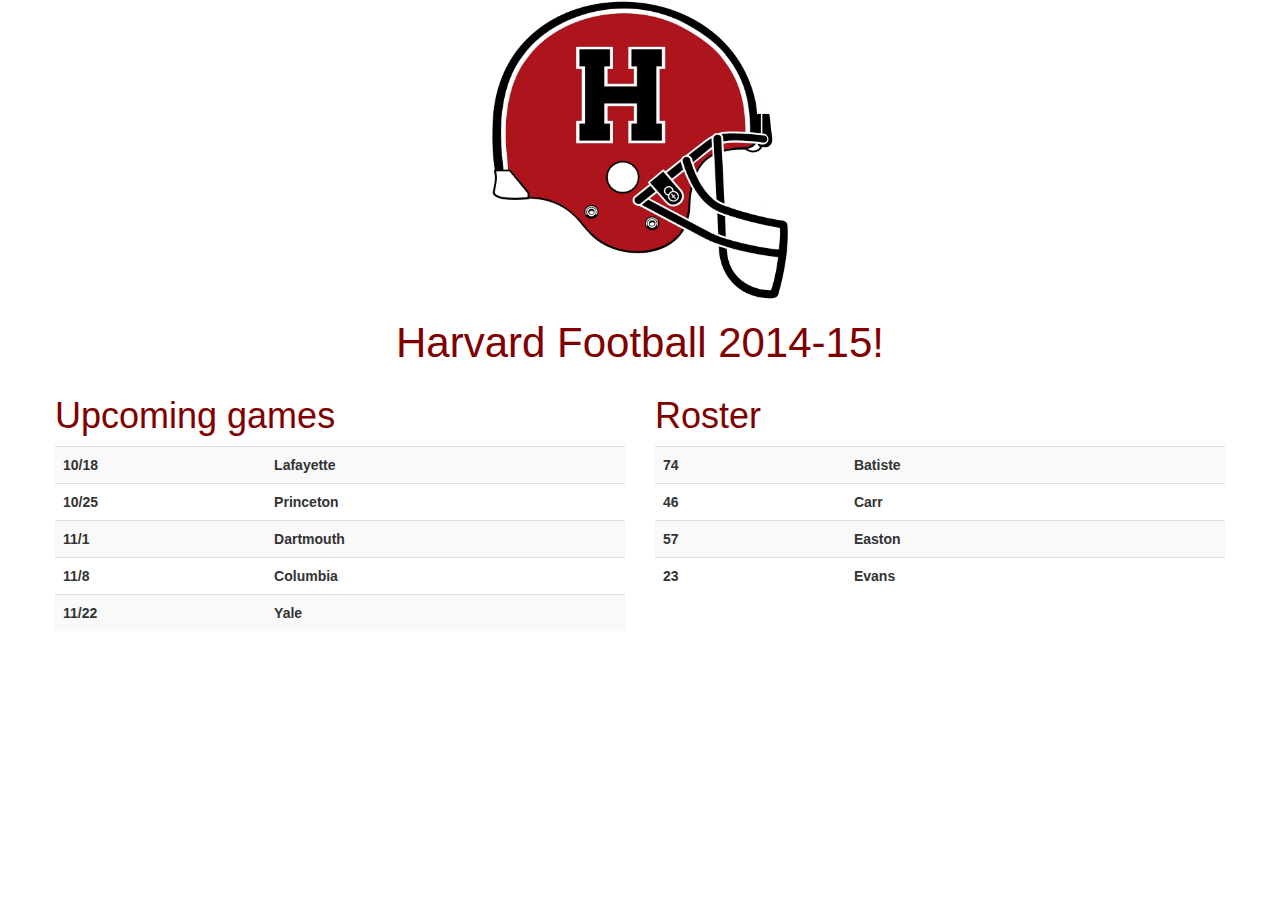
==== index.html @ 532db1c1 "harvard football" ====
<!DOCTYPE html>
<html>
<head>
  <title>Go Crimson!</title>
  <meta charset="UTF-8">
    <link rel="stylesheet" href="http://maxcdn.bootstrapcdn.com/bootstrap/3.2.0/css/bootstrap.min.css">
    <script src="http://ajax.googleapis.com/ajax/libs/jquery/1.11.1/jquery.min.js"></script>
    <script src="http://maxcdn.bootstrapcdn.com/bootstrap/3.2.0/js/bootstrap.min.js"></script>
    <link rel="eastcoast" type="text/html" href="eastcoastrappage.html">
    <link href='http://fonts.googleapis.com/css?family=Special+Elite' rel='stylesheet' type='text/css'>
    <link href='http://fonts.googleapis.com/css?family=Bangers' rel='stylesheet' type='text/css'>
    <link href='http://fonts.googleapis.com/css?family=Raleway' rel='stylesheet' type='text/css'>
    <link rel="stylesheet" type="text/css" href="style.css">
    <meta name="viewport" content="width=device-width, initial-scale=1">
</head>
<body>
<div class="container">
<div class="row">
<div class="column-xs-12 text-center">
<img src="harvardfootball.jpg" width="300" height="300" style-"center">
<h2>Harvard Football 2014-15!</h2>
</div>


<body>

<div class="row">
<div class="col-xs-6">
<table class="table table-striped">
<h1>Upcoming games</h1>
<tr>
    <th>10/18</th>
    <th>Lafayette</th>
</tr>
<tr>
    <th>10/25</th>
    <th>Princeton</th>
<tr>
    <th>11/1</th>
    <th>Dartmouth</th>
</tr>
    <th>11/8</th>
    <th>Columbia</th>
</tr>
</tr>
    <th>11/22</th>
    <th>Yale</th>
</tr>
</table>
</div>



<div class="col-xs-6">
<table class="table table-striped">
<h1>Roster</h1>
<tr>
    <th>74</th>
    <th>Batiste</th>
</tr>
<tr>
    <th>46</th>
    <th>Carr</th>
<tr>
    <th>57</th>
    <th>Easton</th>
</tr>
    <th>23</th>
    <th>Evans</th>
</tr>
</table>
</div>
---- style.css ----
div#container {
               background-color: white;
               width: 960px;
               margin: 20px auto;
               padding: 40px;
}
 
h1{
               color:maroon;
}
 
img{
               max-height: 300px;
}
 
h2{
               font-size: 300%;
               color: maroon;
               text-align: center;
}
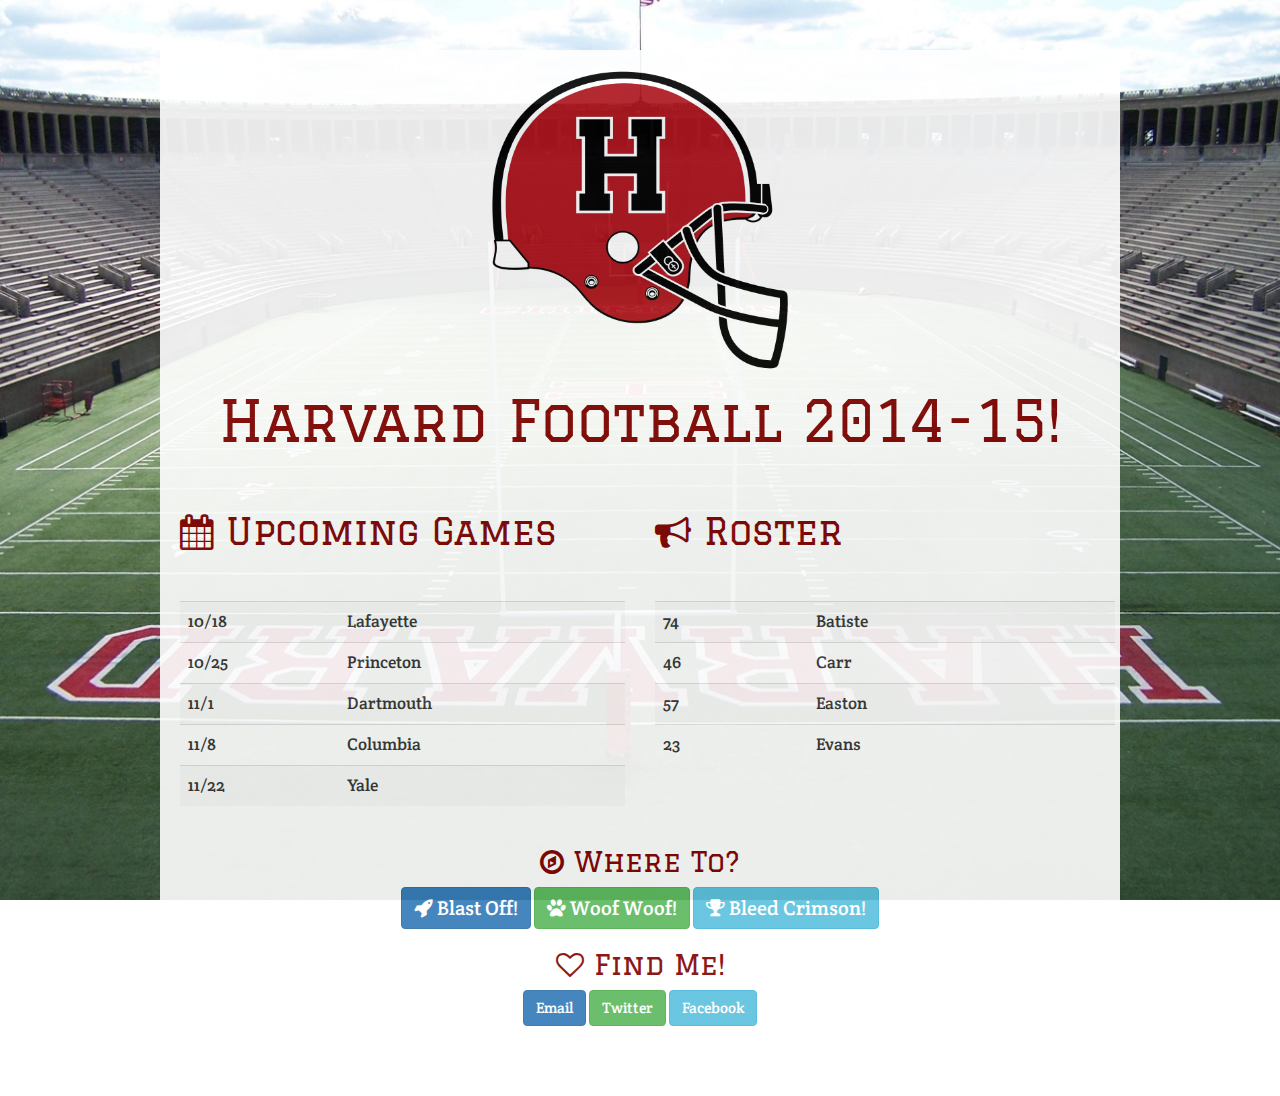
==== commit 8929d91b: "final changes test" ====
--- a/index.html
+++ b/index.html
@@ -6,67 +6,120 @@
     <link rel="stylesheet" href="http://maxcdn.bootstrapcdn.com/bootstrap/3.2.0/css/bootstrap.min.css">
     <script src="http://ajax.googleapis.com/ajax/libs/jquery/1.11.1/jquery.min.js"></script>
     <script src="http://maxcdn.bootstrapcdn.com/bootstrap/3.2.0/js/bootstrap.min.js"></script>
-    <link rel="eastcoast" type="text/html" href="eastcoastrappage.html">
-    <link href='http://fonts.googleapis.com/css?family=Special+Elite' rel='stylesheet' type='text/css'>
-    <link href='http://fonts.googleapis.com/css?family=Bangers' rel='stylesheet' type='text/css'>
-    <link href='http://fonts.googleapis.com/css?family=Raleway' rel='stylesheet' type='text/css'>
     <link rel="stylesheet" type="text/css" href="style.css">
+    <link href="http://maxcdn.bootstrapcdn.com/font-awesome/4.2.0/css/font-awesome.min.css" rel="stylesheet">
+    <link href='http://fonts.googleapis.com/css?family=Codystar|Graduate|Julius+Sans+One' rel='stylesheet' type='text/css'>
+    <link href='http://fonts.googleapis.com/css?family=Glegoo' rel='stylesheet' type='text/css'>
+    <link href='http://fonts.googleapis.com/css?family=Crete+Round' rel='stylesheet' type='text/css'>
     <meta name="viewport" content="width=device-width, initial-scale=1">
 </head>
+
 <body>
-<div class="container">
-<div class="row">
-<div class="column-xs-12 text-center">
-<img src="harvardfootball.jpg" width="300" height="300" style-"center">
-<h2>Harvard Football 2014-15!</h2>
+<div id="wrapper">
+    <div class="row">
+        <div class="column-xs-12 text-center">
+            <img src="harvardfootball.jpg" width="300" height="300" style="center">
+                <h2 id="HarvardFootball">Harvard Football 2014-15!</h2>
+        </div>
+    </div>
+
+    <div class="row">
+        <div class="col-xs-6">
+            <table class="table table-striped">
+                <h1><i class="fa fa-calendar"></i>     Upcoming Games</h1>
+                    <tr>
+                        <td>10/18</td>
+                        <td>Lafayette</td>
+                    </tr>
+                    <tr>
+                        <td>10/25</td>
+                        <td>Princeton</td>
+                    </tr>
+                    <tr>
+                        <td>11/1</td>
+                        <td>Dartmouth</td>
+                    </tr>
+                    <tr>
+                        <td>11/8</td>
+                        <td>Columbia</td>
+                    </tr>
+                    <tr>
+                        <td>11/22</td>
+                        <td>Yale</td>
+                    </tr>
+             </table>
+        </div>
+
+
+
+    <div class="row">    
+        <div class="col-xs-6">
+            <table class="table table-striped">
+                <h1><i class="fa fa-bullhorn"></i>     Roster</h1>
+                    <tr>
+                        <td>74</td>
+                        <td>Batiste</td>
+                    </tr>
+                    <tr>
+                        <td>46</td>
+                        <td>Carr</td>
+                    </tr>
+                    <tr>
+                        <td>57</td>
+                        <td>Easton</td>
+                    </tr>
+                    <tr>
+                        <td>23</td>
+                        <td>Evans</td>
+                    </tr>
+            </table>
 </div>
+</div>
+</div>
+
 
 
 <body>
 
-<div class="row">
-<div class="col-xs-6">
-<table class="table table-striped">
-<h1>Upcoming games</h1>
-<tr>
-    <th>10/18</th>
-    <th>Lafayette</th>
-</tr>
-<tr>
-    <th>10/25</th>
-    <th>Princeton</th>
-<tr>
-    <th>11/1</th>
-    <th>Dartmouth</th>
-</tr>
-    <th>11/8</th>
-    <th>Columbia</th>
-</tr>
-</tr>
-    <th>11/22</th>
-    <th>Yale</th>
-</tr>
-</table>
-</div>
-
-
-
-<div class="col-xs-6">
-<table class="table table-striped">
-<h1>Roster</h1>
-<tr>
-    <th>74</th>
-    <th>Batiste</th>
-</tr>
-<tr>
-    <th>46</th>
-    <th>Carr</th>
-<tr>
-    <th>57</th>
-    <th>Easton</th>
-</tr>
-    <th>23</th>
-    <th>Evans</th>
-</tr>
-</table>
-</div>
+    <div class="row">
+    <div id="navbar">
+        <div class="col-xs-12">
+        <h2 id="navbar"><i class="fa fa-compass"></i>     Where To?</h2>
+            <tr>
+                <th>
+                <div id="navbar"><a href="#" class="btn btn-md btn-primary" style="font-size:20px" width="30px" height="30px" style="center"><i class="fa fa-rocket"></i>  Blast Off!</a>
+                </th>
+                <th>
+                <a href="#" class="btn btn-md btn-success" style="font-size:20px" width="30px" height="30px" style="center"><i class="fa fa-paw"></i>  Woof Woof!</a>   
+                </th>
+                <th>
+                <a href="#" class="btn btn-md btn-info" style="font-size:20px" width="30px" height="30px" style="center"><i class="fa fa-trophy"></i>  Bleed Crimson!</a> 
+                </div>
+                </th>
+            </tr> 
+        </div>
+    </div>
+    </div>
+            
+<body>
+    
+    <div class="row">
+    <div id="navbar">
+        <div class="col-xs-12">
+        <h2 id="navbar"><i class="fa fa-heart-o"></i>     Find Me!</h2>
+            <tr>
+                <th>
+                <div id="navbar"><a href="mailto:kkim2015@kellogg.northwestern.edu" class="btn btn-primary" style="font-size:15px" width="15" height="15" style="center">Email</a>
+                </th>
+                <th>
+                <a href="http://twitter.com/kristinsue" class="btn btn-success" style="font-size:15px" width="15" height="15" style="center">Twitter</a>  
+                </th>
+                <th>
+                <a href="http://facebook.com/kristinkim" class="btn btn-info" style="font-size:15px" width="15" height="15" style="center">Facebook</a>
+                </div>
+                </th>
+            </tr> 
+        </div>
+    </div> 
+    </div>  
+</body>
--- a/style.css
+++ b/style.css
@@ -1,12 +1,32 @@
+body {
+              background-image: url(harvardstadium.jpg);
+               background-size: cover;
+               background-position: center center;
+               background-attachment: fixed;
+}
+ 
+
+
+#wrapper {
+  opacity: .9;
+  width: 960px;
+  margin: 50px auto;
+  padding-left: 20px;
+  padding-right: 20px;
+}
+
+
+
 div#container {
-               background-color: white;
                width: 960px;
-               margin: 20px auto;
+               margin: 50px auto;
                padding: 40px;
 }
  
 h1{
+               font-family: 'Graduate';
                color:maroon;
+               margin: 50px auto;
 }
  
 img{
@@ -14,7 +34,53 @@
 }
  
 h2{
+               font-family: 'Graduate';
                font-size: 300%;
                color: maroon;
                text-align: center;
+}
+
+table {
+	font-family: 'Crete Round';
+	font-size: 120%;
+
+
+}
+
+
+h2#HarvardFootball{
+               font-family: 'Graduate';
+               font-style: bold;
+               font-size: 400%;
+               color: maroon;
+               text-align: center;
+}
+
+
+/* NAVBAR STYLING */
+
+
+h2#navbar{
+               font-family: 'Graduate';
+               font-size: 200%;
+               color: maroon;
+               text-align: center;
+}
+
+
+ div#navbar {
+ 	font-family: 'Crete Round';
+  text-align: center;
+  content: center;
+  line-height: 26px;
+
+
+}
+
+
+div#wrapper {
+  background-color: white;
+  width: 960px;
+  margin: 50px auto;
+  padding: 20px;
 }